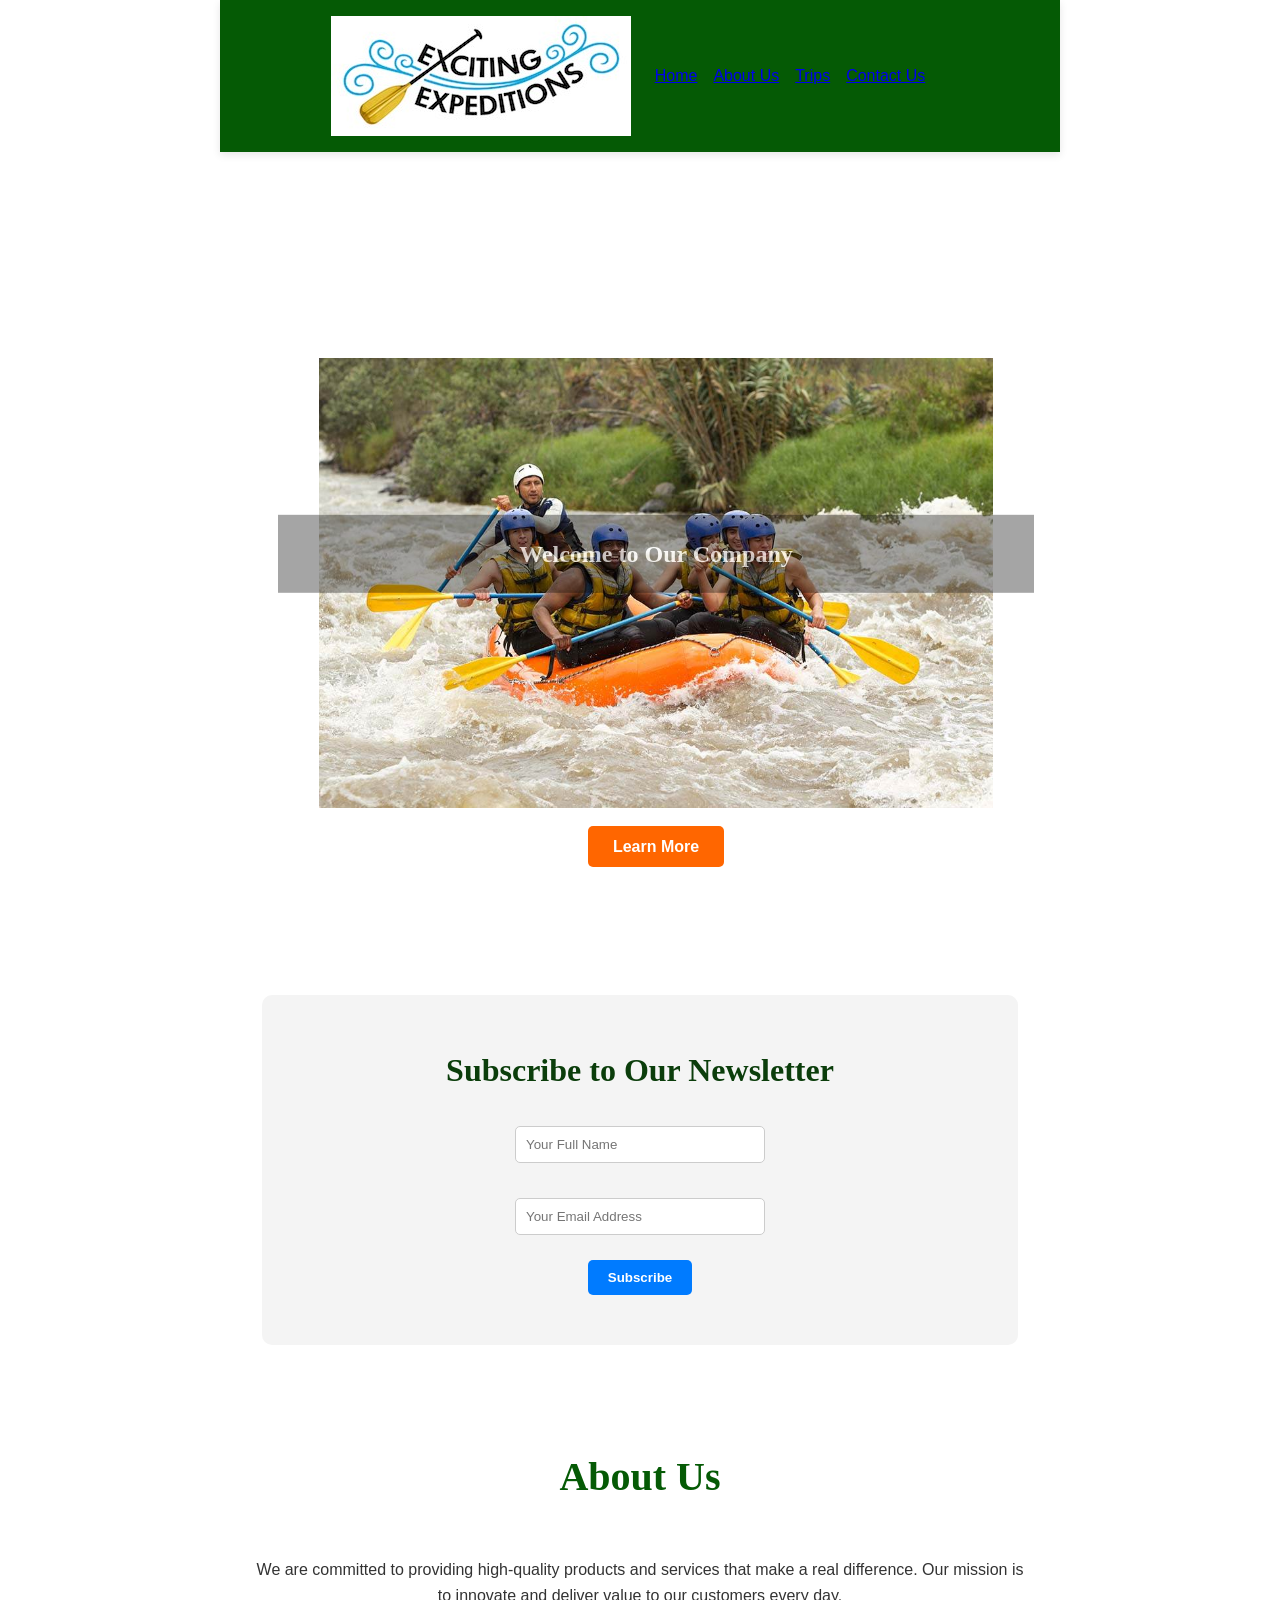
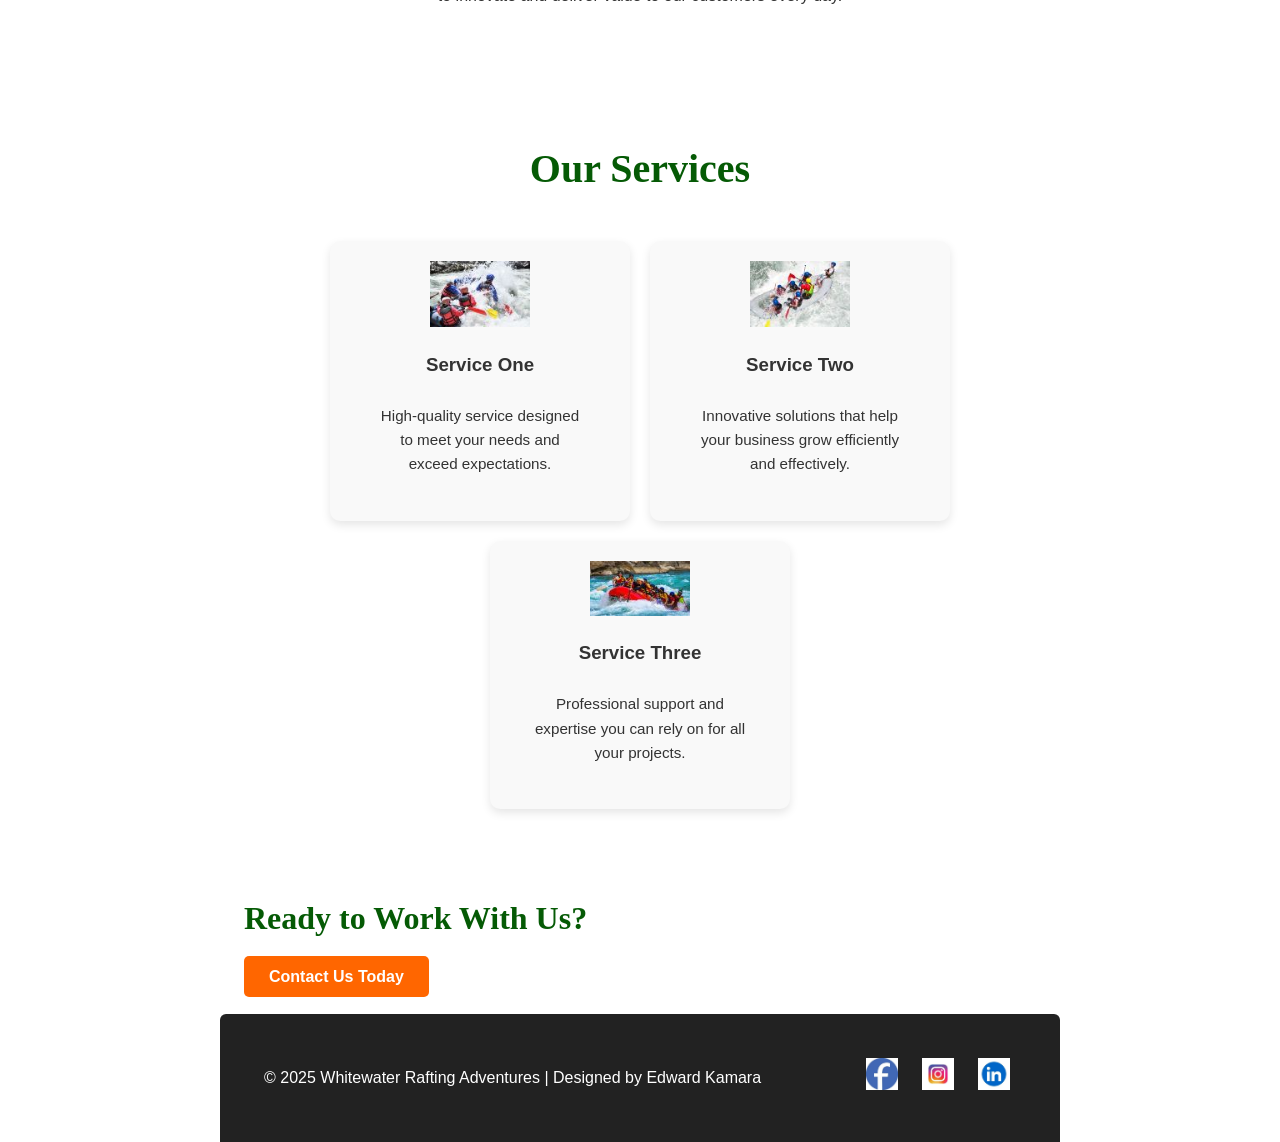
==== wwr/index.html @ a76f4efc "i created a new file" ====
<!DOCTYPE html>
<html lang="en">

<head>
    <meta charset="UTF-8">
    <meta name="viewport" content="width=device-width, initial-scale=1.0">

    <title>Home | Whitewater Rafting Adventures</title>
    <meta name="description"
      content="Welcome to our White Water Rafting site. Explore thrilling rafting adventures, family trips, and unforgettable outdoor experiences.">
    <meta name="author" content="Edward Kamara">

    <link rel="stylesheet" href="styles/rafting.css">
</head>

<body>
    <header>
        <img src="images/z-excitingexpedition.jpg" alt="Rafting Site Logo">
        <nav>
            <a href="index.html">Home</a>
            <a href="about.html">About Us</a>
            <a href="trips.html">Trips</a>
            <a href="contact.html">Contact Us</a>
        </nav>
    </header>
    <br>
    <main>
        <section class="hero">
            <div>
                <h1>Welcome to Our Company</h1>
                <p>Delivering Excellence and Innovation</p>
                <br>

                <img src="images/rafting6.jpg"
                  alt="People enjoying a white water rafting adventure">
                <br>
                <a href="#services">Learn More</a><br>
            </div>
        </section>
        <br>

        <section class="newsletter">
            <h2>Subscribe to Our Newsletter</h2>
            <form action="/subscribe" method="POST">
                <input type="text" name="name" placeholder="Your Full Name" required>
                <input type="email" name="email" placeholder="Your Email Address" required>
                <input type="submit" value="Subscribe">
            </form>
        </section>
        <section class="section" id="about">
            <h2>About Us</h2>
            <p style="text-align:center; max-width:800px; margin:auto;">
                We are committed to providing high-quality products and services that make a real
                difference. Our
                mission is to
                innovate and deliver value to our customers every day.
            </p>
        </section>
        <section class="section" id="services">
            <h2>Our Services</h2>
            <div class="cards">
                <div class="card">
                    <img src="images/adventure1.jpg" alt="Service 1" width="150">
                    <h3>Service One</h3>
                    <p>High-quality service designed to meet your needs and exceed expectations.</p>
                </div>
                <div class="card">
                    <img src="images/adventure2.jpg" alt="Service 2">
                    <h3>Service Two</h3>
                    <p>Innovative solutions that help your business grow efficiently and
                        effectively.</p>
                </div>
                <div class="card">
                    <img src="images/adventure3.jpg" alt="Service 3">
                    <h3>Service Three</h3>
                    <p>Professional support and expertise you can rely on for all your projects.</p>
                </div>
            </div>
        </section>
        <section class="cta">
            <h2>Ready to Work With Us?</h2>
            <a href="contact.html">Contact Us Today</a>
        </section>
        <footer>

            <p>© 2025 Whitewater Rafting Adventures | Designed by Edward Kamara</p>

            <nav class="socialmedia">
                <a href="https://facebook.com"><img src="images/facebook.jpg"
                      alt="Follow us on Facebook" width="50"></a>
                <a href="https://instagram.com"><img src="images/instagram.jpg"
                      alt="Follow us on Instagram" width="50"></a>
                <a href="https://linkedin.com"><img src="images/linkedin.jpg"
                      alt="Follow us on linkedin" width="50"></a>
            </nav>

    </main>
    </footer>
</body>

</html>
---- wwr/styles/rafting.css ----
:root {
    --primary-color: #055a05;
    --accent1-color: #264653;
    --accent2-color: #e9c46a;
    --heading-font: "Times New Roman", "Georgia", serif;
    --body-font: Arial, Helvetica, sans-serif;

}

header {
    display: flex;
    box-shadow: 0 3px 8px rgba(0, 0, 0, 0.1);
    justify-content: center;
    grid-template-columns: 150px auto;
    align-items: center;
    padding: 1rem;
    max-width: 1200px;
    margin: 0 auto;
    background-color: var(--primary-color);
    color: var(--accent2-color);
}

nav {
    display: flex;
    justify-content: space-evenly;
    gap: 1.0rem;
}

* {
    margin: 0;
    padding: 0;
    box-sizing: border-box;
}

body {
    font-family: var(--body-font);
    color: var(--accent1-color);
}

header,
main,
footer {
    width: 840px;
    margin: 0 auto;
}

h1,
h2 {
    font-family: var(--heading-font);
    color: var(--primary-color);
}

nav,
p,
section,
article {
    margin: 16px;
    padding: 8px;
}

.socialmedia a {
    text-decoration: none;
}

.hero {
    position: relative;
}

.hero img {
    display: block;
    width: 100%;
    height: auto;

}

.hero h1 {
    position: absolute;
    top: 20px;
    width: 100%;
    padding: 16px;
    text-align: center;
    opacity: 0.7;
    background-color: var(--accent1-color);
    color: #fff;
}

.hero article {
    position: absolute;
    bottom: 20px;
    /* position near bottom-left */
    left: 20px;
    max-width: 350px;
    background-color: rgba(255, 255, 255, 0.85);
    padding: 15px;
    border-radius: 6px;
    box-shadow: 0 2px 8px rgba(0, 0, 0, 0.3);
}

.hero article img {
    float: right;
    width: 125px;

}

.socialmedia img {
    width: 32px;
    height: 32px;
    margin: 0 6px;
    transition: transform 0.3s ease;
}

.adventures {
    margin: 32px auto;
    padding: 16px;
    text-align: center;
}

.adventures h2 {
    font-family: var(--heading-font);
    color: var(--primary-color);
    margin-bottom: 24px;
}

.adventure-gallery {
    display: flex;
    justify-content: space-between;
    gap: 12px;
    flex-wrap: wrap;
    margin-top: 20px;
}

.adventure-gallery figure {
    flex: 1;
    min-width: 150px;
    text-align: center;
}

.adventure-gallery img {
    width: 100%;
    height: 140px;
    object-fit: cover;
    border-radius: 6px;
    box-shadow: 0 2px 5px rgba(0, 0, 0, 0.2);
}

.adventure-gallery figcaption {
    margin-top: 6px;
    font-size: 0.9rem;
    color: var(--accent1-color);
    font-weight: bold;
}

footer {
    background-color: var(--primary-color);
    color: var(--accent2-color);
    padding: 16px;
    display: flex;
    justify-content: space-between;
    align-items: center;
    max-width: 840px;
    margin: 0 auto;
    border-top-left-radius: 6px;
    border-top-right-radius: 6px;
}

footer .socialmedia {
    display: flex;
    gap: 12px;

}

footer .socialmedia img {
    width: 32px;
    height: 32px;
    transition: transform 0.3s ease;
}

footer .socialmedia img:hover {
    transform: scale(1.1);
}

.contact-info {
    text-align: center;
    margin-bottom: 2rem;
}

.contact-layout {
    display: grid;
    grid-template-columns: 1fr 1fr;
    gap: 2rem;
    align-items: start;
    margin-bottom: 3rem;
}

.map img {
    width: 100%;
    height: 100%;
    object-fit: cover;
    border-radius: 6px;
}

.contact-form label {
    display: block;
    margin-top: 1rem;
    font-weight: bold;
}

.contact-form input[type="text"],
.contact-form input[type="email"],
.contact-form textarea {
    width: 100%;
    padding: 0.7rem;
    border: 1px solid #bbb;
    border-radius: 4px;
    margin-top: 0.3rem;
}

.contact-form textarea {
    height: 100px;
}

/* Radio label spacing */
.contact-form .label-title {
    font-weight: bold;
    margin-top: 1.5rem;
    margin-bottom: 0.5rem;
}

.contact-form input[type="radio"] {
    margin-right: 8px;
}

.checkbox {
    margin-top: 1rem;
    display: flex;
    align-items: center;
    gap: 10px;
}

/* Submit Button */
.contact-form button {
    width: 100%;
    margin-top: 1.5rem;
    padding: 12px;
    background: #ddd;
    border: 1px solid #aaa;
    font-weight: bold;
    cursor: pointer;
    border-radius: 6px;
}

.contact-form button:hover {
    background: #ccc;
}

/* --- Employees Section --- */
.employees {
    text-align: center;
    margin-top: 3rem;
}

.employee-gallery {
    display: flex;
    justify-content: center;
    gap: 2rem;
    margin-top: 1.5rem;
}

.employee-gallery img {
    width: 120px;
    height: 120px;
    border-radius: 6px;
    object-fit: cover;
    border: 1px solid #bbb;
}

.contact-form {
    display: flex;
    flex-direction: column;
    gap: 0px;
}

.hero-text {
    position: absolute;
    top: 40%;
    left: 10%;
    color: white;
    font-size: 2.5rem;
}

.grid-section {
    display: grid;
    grid-template-columns: repeat(3, 1fr);
    gap: 20px;
    margin: 40px;
}

.grid-item img {
    width: 100%;
    border-radius: 10px;
}

.newsletter {
    background-color: #f5f5f5;
    padding: 30px;
    margin: 40px auto;
    width: 90%;
    border-radius: 10px;
    text-align: center;
}

.newsletter form {
    display: flex;
    flex-direction: column;
    align-items: center;
    gap: 15px;
}

.newsletter h2 {
    margin-bottom: 20px;
    color: #0b3d0b;
}

.form-group {
    display: flex;
    flex-direction: column;
    width: 250px;
    text-align: left;
}

.newsletter {
    background-color: #f5f5f5;
    padding: 30px;
    margin: 40px auto;
    width: 90%;
    border-radius: 10px;
    text-align: center;
}

/* Trips Table Styling */
.trips-table-section {
    width: 90%;
    margin: 40px auto;
    text-align: center;
}

.trips-table-section h2 {
    margin-bottom: 20px;
    color: #0a3a0a;
}

.trips-table {
    width: 100%;
    border-collapse: collapse;
    box-shadow: 0 0 10px rgba(0, 0, 0, 0.1);
}

.trips-table th,
.trips-table td {
    padding: 15px;
    border: 1px solid #ddd;
}

.trips-table th {
    background-color: #0c4b0c;
    color: white;
    text-transform: uppercase;
}

.trips-table tr:nth-child(even) {
    background-color: #f2f2f2;
}

.trips-table tr:hover {
    background-color: #e6ffe6;
    transition: 0.3s ease;
}

.hero a {
    padding: 12px 25px;
    background-color: #ff6600;
    color: white;
    text-decoration: none;
    border-radius: 5px;
    font-weight: bold;
    transition: background-color 0.3s;
}

.hero p {
    font-size: 1.5em;
    margin: 10px 0 20px;
}

.hero {
    position: relative;
    background: url('hero-image.jpg') no-repeat center center/cover;
    height: 80vh;
    display: flex;
    justify-content: center;
    align-items: center;
    text-align: center;
    color: white;
}

body {
    margin: 0;
    font-family: Arial, sans-serif;
    line-height: 1.6;
    color: #333;
}

.section {
    padding: 60px 20px;
    max-width: 1200px;
    margin: auto;
}

.section h2 {
    text-align: center;
    margin-bottom: 40px;
    font-size: 2.5em;
}

.card {
    background-color: #f9f9f9;
    padding: 20px;
    width: 300px;
    border-radius: 10px;
    text-align: center;
    box-shadow: 0 4px 10px rgba(0, 0, 0, 0.1);
}

.card img {
    width: 100px;
    margin-bottom: 15px;
}

.card h3 {
    margin-bottom: 10px;
}

.card h3 {
    margin-bottom: 10px;
}

.cards {
    display: flex;
    flex-wrap: wrap;
    gap: 20px;
    justify-content: center;
}

.card {
    background-color: #f9f9f9;
    padding: 20px;
    width: 300px;
    border-radius: 10px;
    text-align: center;
    box-shadow: 0 4px 10px rgba(0, 0, 0, 0.1);
}

.card img {
    width: 100px;
    margin-bottom: 15px;
}

.card h3 {
    margin-bottom: 10px;
}

.card p {
    font-size: 0.95em;
}

cta {
    background-color: #007BFF;
    color: white;
    text-align: center;
    padding: 50px 20px;
}

.cta h2 {
    font-size: 2em;
    margin-bottom: 20px;
}

.cta a {
    padding: 12px 25px;
    background-color: #ff6600;
    color: white;
    text-decoration: none;
    border-radius: 5px;
    font-weight: bold;
    transition: background-color 0.3s;
}

.cta a:hover {
    background-color: #e55b00;
}

.newsletter {
    background-color: #f4f4f4;
    padding: 50px 20px;
    text-align: center;
}

.newsletter h2 {
    margin-bottom: 20px;
    font-size: 2em;
}

.newsletter input[type="text"],
.newsletter input[type="email"] {
    padding: 10px;
    margin: 10px 5px;
    border-radius: 5px;
    border: 1px solid #ccc;
    width: 250px;
    max-width: 90%;
}

.newsletter input[type="submit"] {
    padding: 10px 20px;
    background-color: #007BFF;
    border: none;
    border-radius: 5px;
    color: white;
    font-weight: bold;
    cursor: pointer;
    transition: background-color 0.3s;
}

.newsletter input[type="submit"]:hover {
    background-color: #0056b3;
}

/* Footer */
footer {
    background-color: #222;
    color: #fff;
    text-align: center;
    padding: 20px;
}

footer a {
    color: #ff6600;
    text-decoration: none;
}

.hero {
    position: relative;
    width: 100%;
}

.hero img {
    display: block;
    width: 100%;
    height: 450px;
    object-fit: cover;
}

.hero h1 {
    position: absolute;
    top: 50%;
    left: 50%;
    transform: translate(-50%, -50%);
    width: 90%;
    text-align: center;
    color: white;
    background-color: rgba(0, 0, 0, 0.5);
    padding: 20px;
}
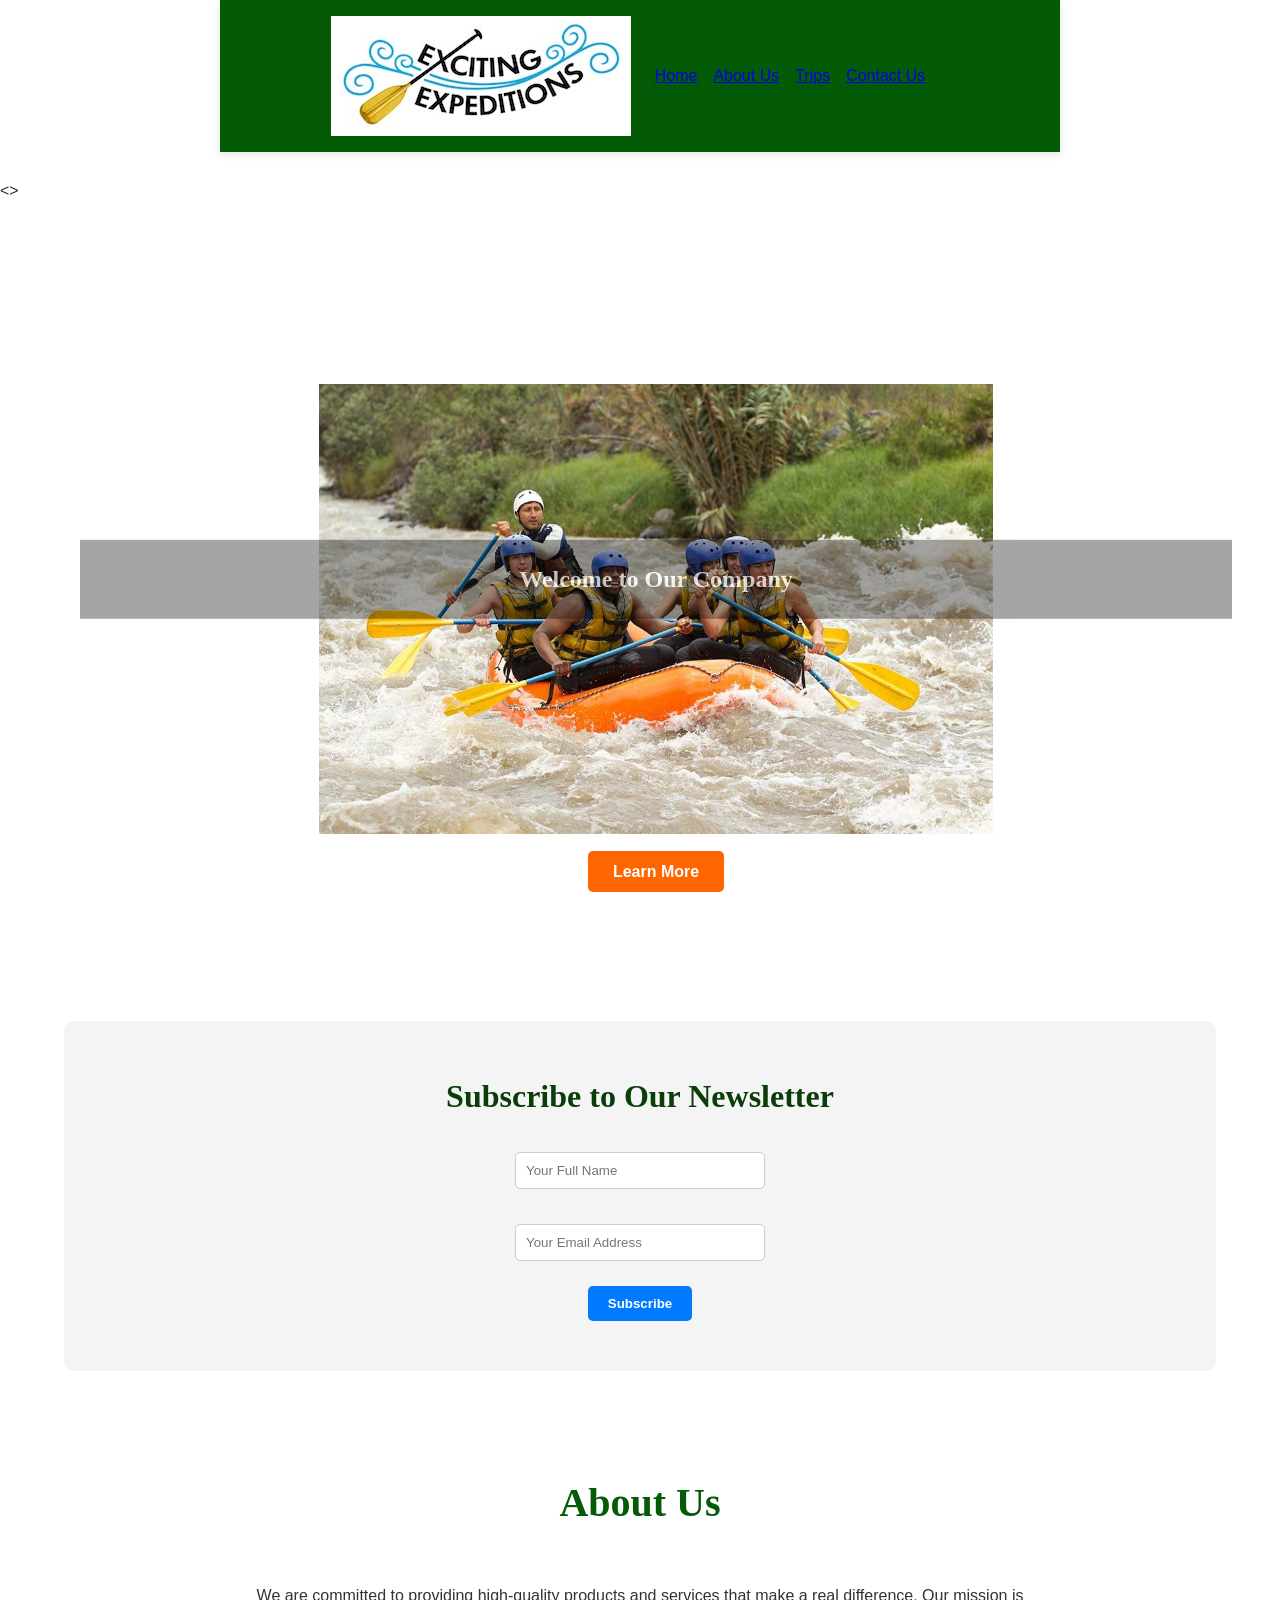
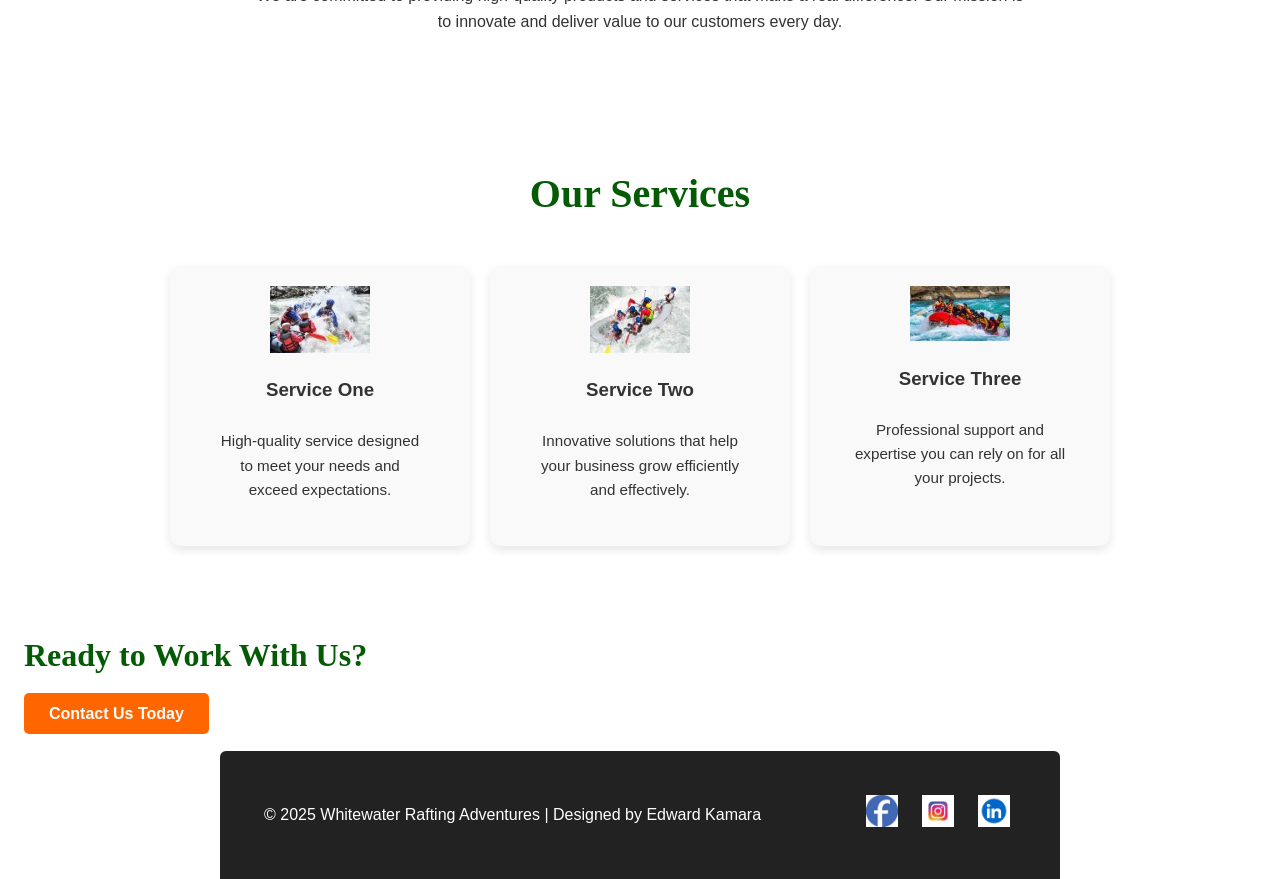
==== commit 3b222d3f: "i change my content" ====
--- a/wwr/index.html
+++ b/wwr/index.html
@@ -24,7 +24,7 @@
         </nav>
     </header>
     <br>
-    <main>
+    <>
         <section class="hero">
             <div>
                 <h1>Welcome to Our Company</h1>
@@ -81,7 +81,9 @@
             <h2>Ready to Work With Us?</h2>
             <a href="contact.html">Contact Us Today</a>
         </section>
+        </main>
         <footer>
+
 
             <p>© 2025 Whitewater Rafting Adventures | Designed by Edward Kamara</p>
 
@@ -94,8 +96,7 @@
                       alt="Follow us on linkedin" width="50"></a>
             </nav>
 
-    </main>
-    </footer>
+        </footer>
 </body>
 
 </html>
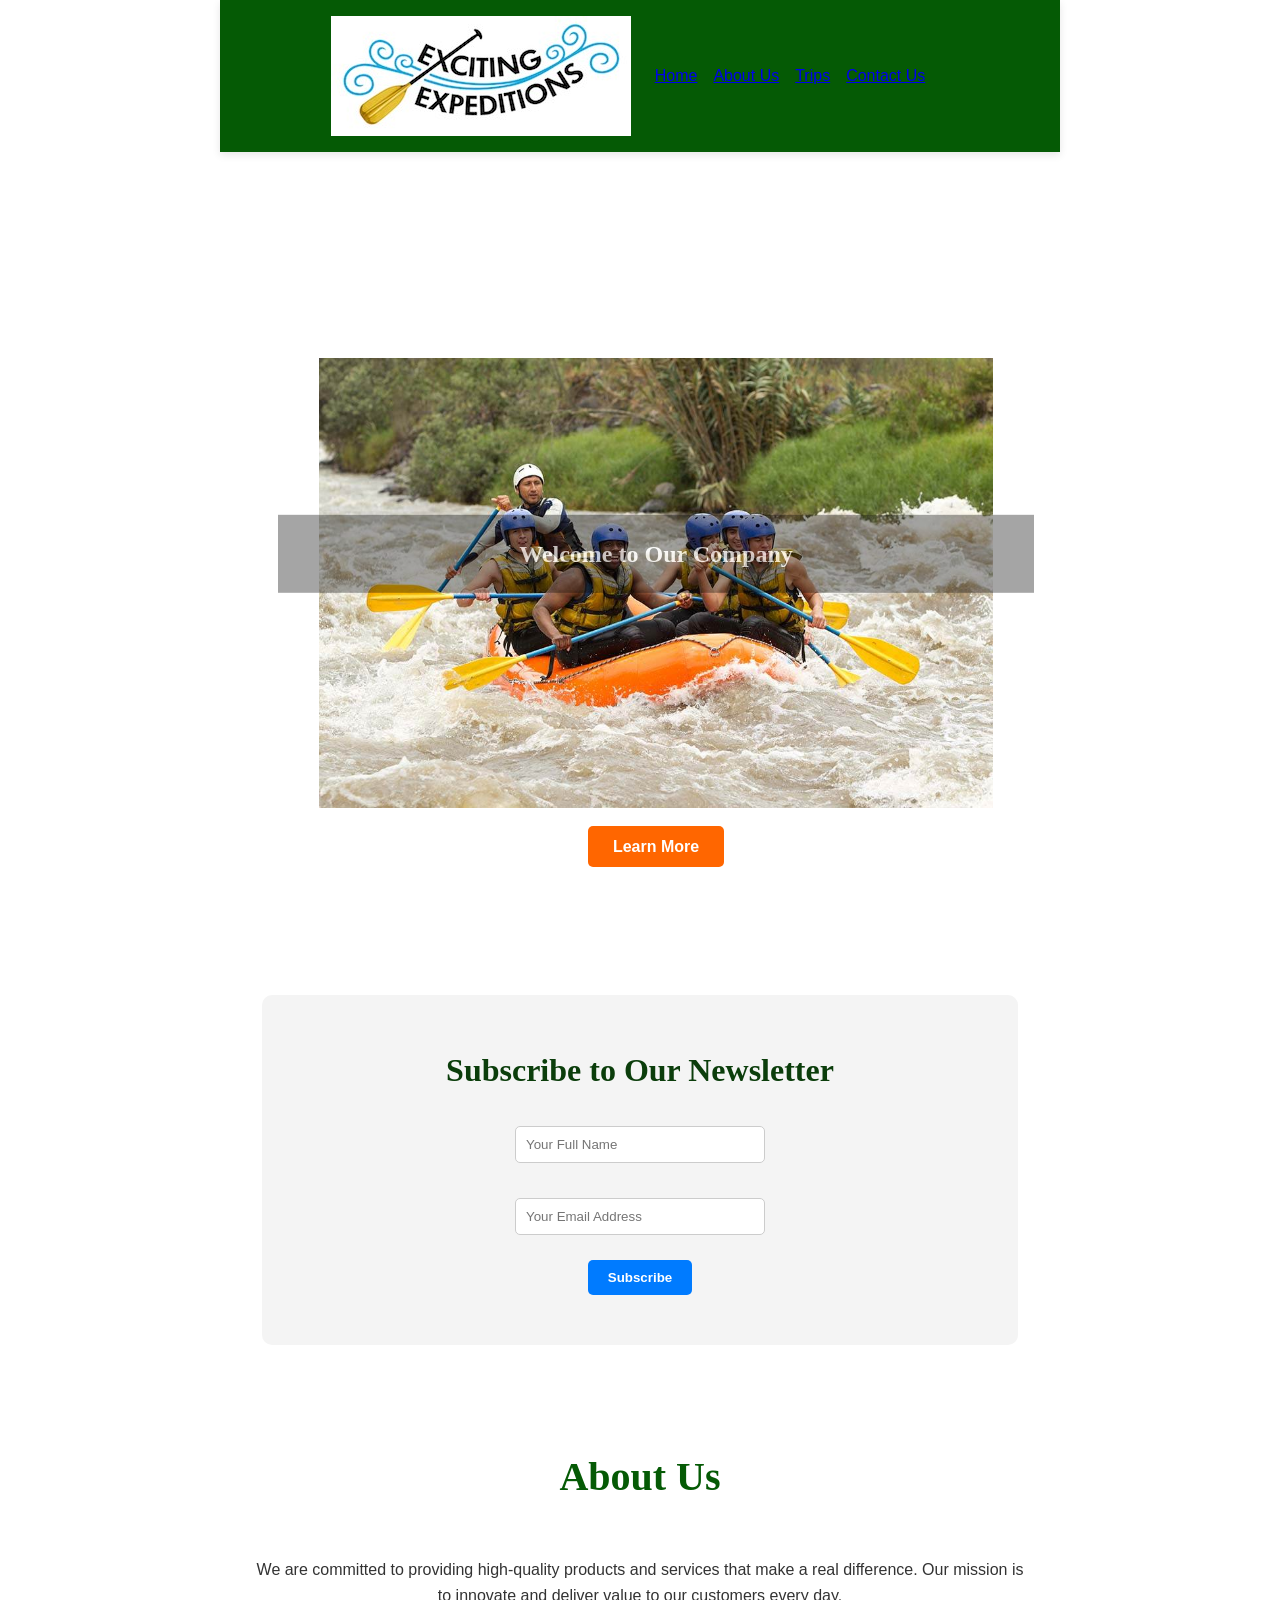
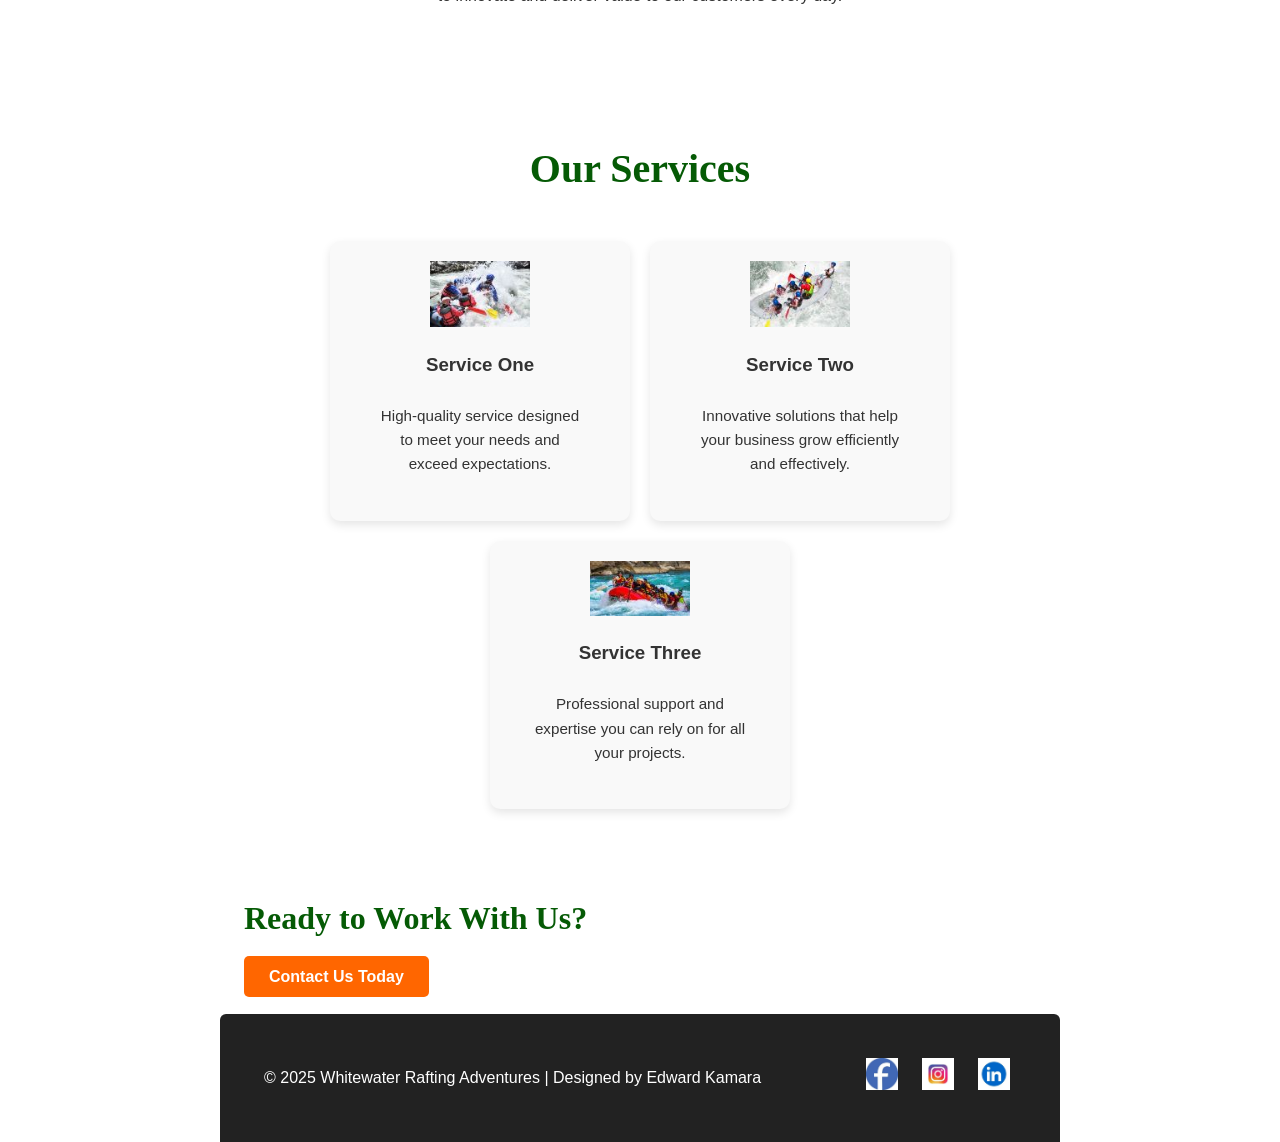
==== commit 35d23593: "added few changes" ====
--- a/wwr/index.html
+++ b/wwr/index.html
@@ -23,8 +23,9 @@
             <a href="contact.html">Contact Us</a>
         </nav>
     </header>
-    <br>
-    <>
+    <main>
+        <br>
+
         <section class="hero">
             <div>
                 <h1>Welcome to Our Company</h1>
@@ -81,22 +82,22 @@
             <h2>Ready to Work With Us?</h2>
             <a href="contact.html">Contact Us Today</a>
         </section>
-        </main>
-        <footer>
+    </main>
+    <footer>
 
 
-            <p>© 2025 Whitewater Rafting Adventures | Designed by Edward Kamara</p>
+        <p>© 2025 Whitewater Rafting Adventures | Designed by Edward Kamara</p>
 
-            <nav class="socialmedia">
-                <a href="https://facebook.com"><img src="images/facebook.jpg"
-                      alt="Follow us on Facebook" width="50"></a>
-                <a href="https://instagram.com"><img src="images/instagram.jpg"
-                      alt="Follow us on Instagram" width="50"></a>
-                <a href="https://linkedin.com"><img src="images/linkedin.jpg"
-                      alt="Follow us on linkedin" width="50"></a>
-            </nav>
+        <nav class="socialmedia">
+            <a href="https://facebook.com"><img src="images/facebook.jpg"
+                  alt="Follow us on Facebook" width="50"></a>
+            <a href="https://instagram.com"><img src="images/instagram.jpg"
+                  alt="Follow us on Instagram" width="50"></a>
+            <a href="https://linkedin.com"><img src="images/linkedin.jpg"
+                  alt="Follow us on linkedin" width="50"></a>
+        </nav>
 
-        </footer>
+    </footer>
 </body>
 
 </html>
